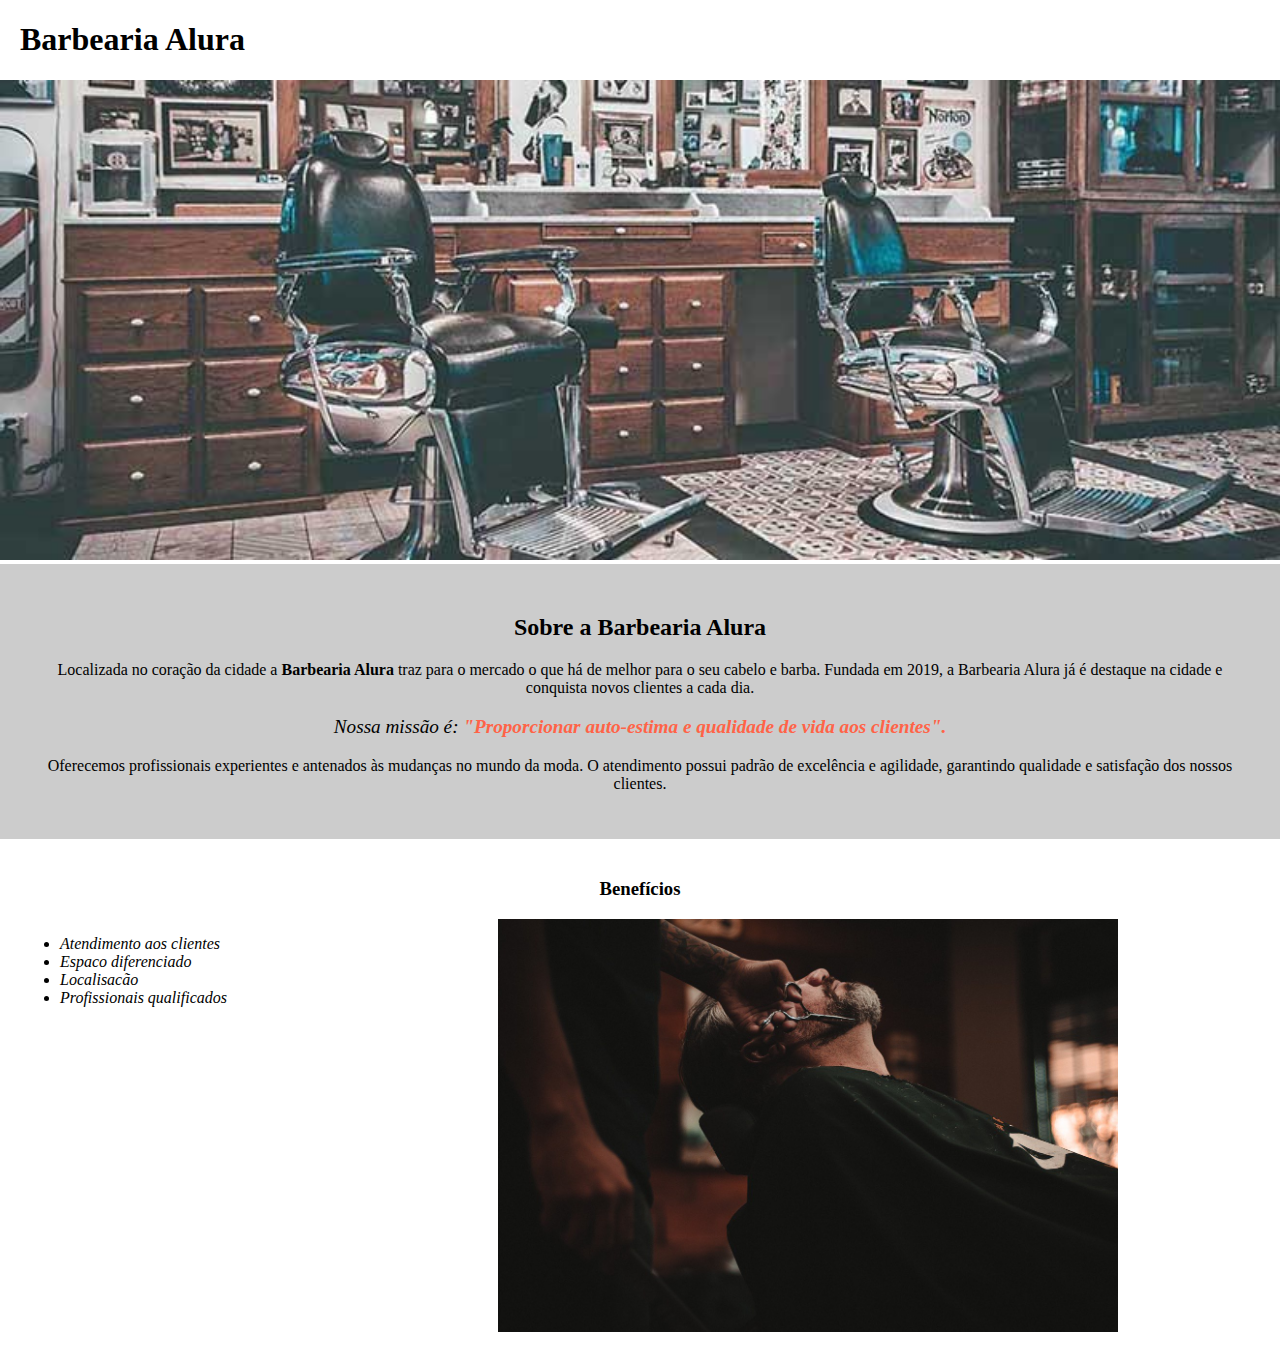
==== index.html @ ef92f108 "final" ====
<!DOCTYPE html>
<html lang="pt-br">
<head>
    <meta charset="UTF-8">
    <meta http-equiv="X-UA-Compatible" content="IE=edge">
    <meta name="viewport" content="width=device-width, initial-scale=1.0">
    <title>Barbearia Alura</title>
    <link rel="stylesheet" href="./style.css"/> 
</head>
<body>
    <header>
        <h1 class="titulo-principal">Barbearia Alura</h1>
    </header>

    <img id="banner" src="./banner.jpg" alt="banner"/>
    <div class="Principal">
        <h2 class="titulo-centralizado">Sobre a Barbearia Alura</h2>
        
        <p>
            Localizada no coração da cidade a <strong>Barbearia Alura</strong> traz para o mercado 
            o que há de melhor para o seu cabelo e barba. Fundada em 2019, a 
            Barbearia Alura já é destaque na cidade e conquista novos clientes a cada dia.
        </p>
        <p id="missao">
            <em>Nossa missão é: <strong>"Proporcionar auto-estima e qualidade de vida aos clientes". </strong></em>
        </p>
        <p>
            Oferecemos profissionais experientes e antenados às mudanças no mundo da moda. 
            O atendimento possui padrão de excelência e agilidade, garantindo qualidade e 
            satisfação dos nossos clientes.
        </p>
    </div>
    <div class="Beneficios">
        <h3 class="titulo-centralizado">Benefícios</h3>

        <ul class="">
            <li class="itens">Atendimento aos clientes</li>
            <li class="itens">Espaco diferenciado</li>
            <li class="itens">Localisacão</li>
            <li class="itens">Profissionais qualificados</li>
        </ul>

        <img src="./beneficios.jpg" class="imagemBeneficios"/>
    </div>

    
</body>
</html>
---- style.css ----
body{
    padding: 0;
    margin: 0;
}


#banner{
    width: 100%;
    padding: 0;
    margin: 0;
}


.titulo-principal{
    padding-left: 20px;
}

.Principal{
    background-color: #CCCCCC;
    padding: 30px;
}

.titulo-centralizado{
    text-align: center;
}

p{
    text-align: center;
}

#missao{
    font-size: 1.2rem;
}

em strong{
    color: tomato;
}

ul{
    display: inline-block;
    vertical-align: top;
    width: 20%;
    margin-right: 15%;
}

.itens{
    text-decoration: none;
    font-style: italic;
}


.Beneficios{
    background-color: #FFFFFF;
    padding: 20px;
}

.imagemBeneficios{
    width: 50%;
}
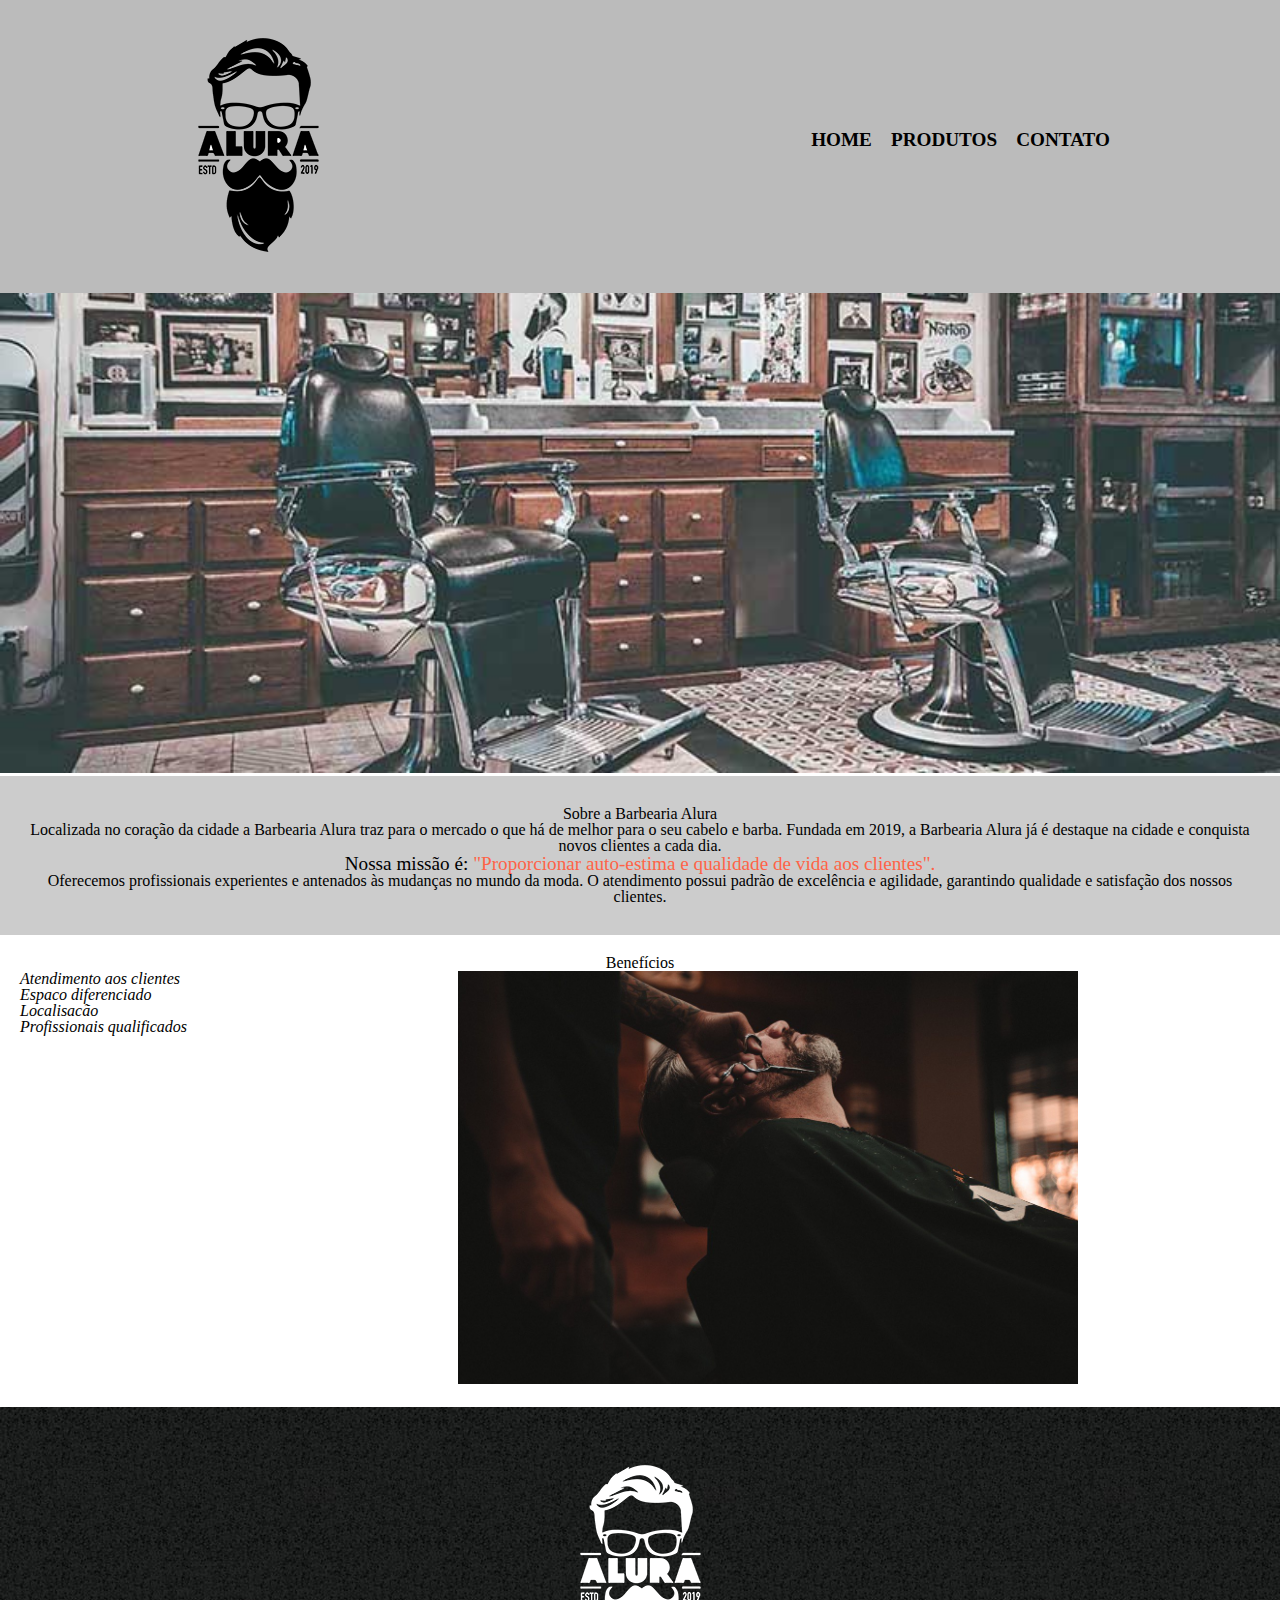
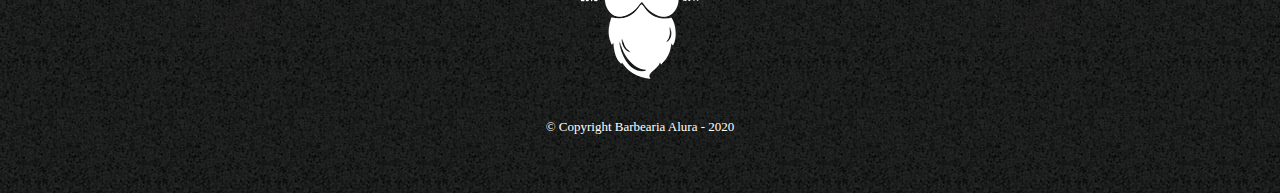
==== commit c36de82f: "finalProdutos" ====
--- a/index.html
+++ b/index.html
@@ -5,11 +5,26 @@
     <meta http-equiv="X-UA-Compatible" content="IE=edge">
     <meta name="viewport" content="width=device-width, initial-scale=1.0">
     <title>Barbearia Alura</title>
+    
+    <link rel="stylesheet" href="./reset.css"/>
     <link rel="stylesheet" href="./style.css"/> 
+    <link rel="stylesheet" href="./produtos.css"/>
 </head>
 <body>
     <header>
-        <h1 class="titulo-principal">Barbearia Alura</h1>
+        <div class="caixa">
+            <h1>
+                <img src="./logo.png"/> 
+            </h1>
+
+            <nav>
+                <ul class="navegacao">
+                    <li><a href="index.html">Home</a></li>
+                    <li><a href="produtos.html">Produtos</a></li>
+                    <li><a href="contato.html">Contato</a></li>
+                </ul>
+            </nav>
+        </div>
     </header>
 
     <img id="banner" src="./banner.jpg" alt="banner"/>
@@ -33,7 +48,7 @@
     <div class="Beneficios">
         <h3 class="titulo-centralizado">Benefícios</h3>
 
-        <ul class="">
+        <ul class="ListaB">
             <li class="itens">Atendimento aos clientes</li>
             <li class="itens">Espaco diferenciado</li>
             <li class="itens">Localisacão</li>
@@ -43,6 +58,9 @@
         <img src="./beneficios.jpg" class="imagemBeneficios"/>
     </div>
 
-    
+    <footer>
+        <img src="./logo-branco.png"/>
+        <p class="copyright">&copy; Copyright Barbearia Alura - 2020</p>
+    </footer>
 </body>
 </html>--- a/style.css
+++ b/style.css
@@ -36,7 +36,7 @@
     color: tomato;
 }
 
-ul{
+.ListaB{
     display: inline-block;
     vertical-align: top;
     width: 20%;
--- a/produtos.css
+++ b/produtos.css
@@ -0,0 +1,99 @@
+body{
+    margin: 0;
+    padding: 0;
+}
+
+.caixa{
+    width: 940px;
+    position: relative;
+    margin: 0 auto;
+}
+
+nav{
+    position: absolute;
+    top: 110px;
+    right: 0;
+}
+
+header{
+    background-color: #BBBBBB;
+    padding: 20px 0;
+}
+
+nav li{
+    display: inline;
+    margin: 0 0 0 15px;
+}
+
+nav a{
+    text-transform: uppercase;
+    text-decoration: none;
+    color: #000000;
+    font-weight: bold;
+    font-size: 1.2rem;
+}
+
+nav a:hover{
+    color: #C78C19;
+    text-decoration: underline;
+}
+
+.produtos{
+    width: 940px;
+    margin: 0 auto;
+    padding: 50px 0;
+}
+
+.produtos li{
+    display: inline-block;
+    text-align: center;
+    width: 30%;
+    vertical-align: top;
+    margin: 0 1.5%;
+    box-sizing: border-box;
+    padding: 30px 20px;
+    border: 2px solid #000000;
+    border-radius: 10px;
+}
+
+.produtos li:hover{
+    border: 2px solid #C78C19;
+}
+
+.produtos li:hover h2{
+    font-size: 32px;
+}
+
+.produtos li:active{
+    border: 2px solid #c71919;
+    
+}
+
+.produtos h2{
+    font-size: 30px;
+    font-weight: bold;
+}
+
+
+.descricaoproduto{
+    font-size: 18px;
+}
+
+.precoproduto{
+    font-size: 22px;
+    font-weight: bold;
+    margin: 10px 0 0 0;
+}
+
+footer{
+    background-image: url("./bg.jpg");
+    text-align: center;
+    padding: 40px 0;
+}
+
+
+.copyright{
+    color: #FFFFFF;
+    font-size: 13px;
+    margin: 20px 0;
+}
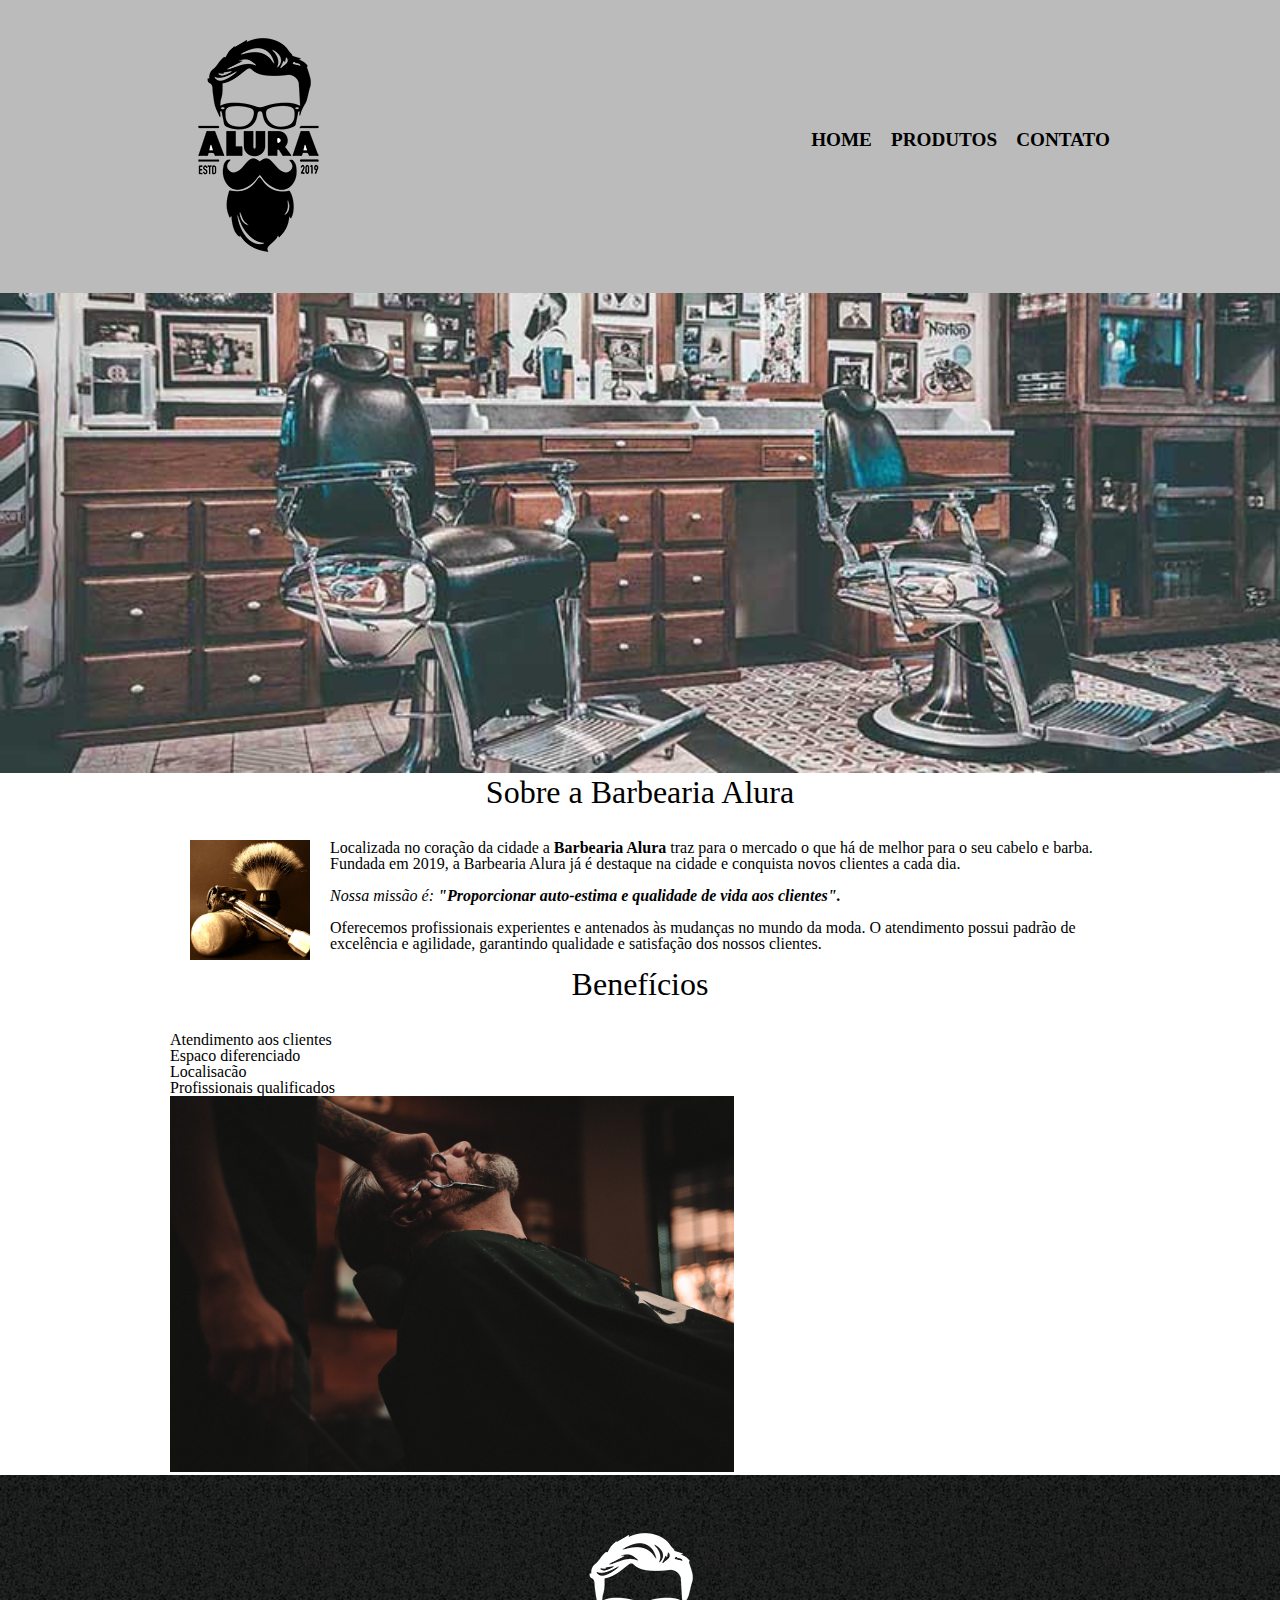
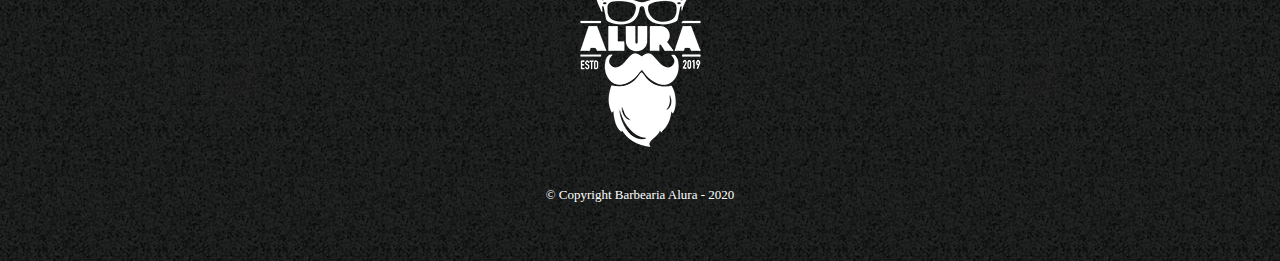
==== commit c3ebb946: "modulo4" ====
--- a/index.html
+++ b/index.html
@@ -7,8 +7,7 @@
     <title>Barbearia Alura</title>
     
     <link rel="stylesheet" href="./reset.css"/>
-    <link rel="stylesheet" href="./style.css"/> 
-    <link rel="stylesheet" href="./produtos.css"/>
+    <link rel="stylesheet" href="./style.css"/>
 </head>
 <body>
     <header>
@@ -27,39 +26,46 @@
         </div>
     </header>
 
-    <img id="banner" src="./banner.jpg" alt="banner"/>
-    <div class="Principal">
-        <h2 class="titulo-centralizado">Sobre a Barbearia Alura</h2>
-        
-        <p>
-            Localizada no coração da cidade a <strong>Barbearia Alura</strong> traz para o mercado 
-            o que há de melhor para o seu cabelo e barba. Fundada em 2019, a 
-            Barbearia Alura já é destaque na cidade e conquista novos clientes a cada dia.
-        </p>
-        <p id="missao">
-            <em>Nossa missão é: <strong>"Proporcionar auto-estima e qualidade de vida aos clientes". </strong></em>
-        </p>
-        <p>
-            Oferecemos profissionais experientes e antenados às mudanças no mundo da moda. 
-            O atendimento possui padrão de excelência e agilidade, garantindo qualidade e 
-            satisfação dos nossos clientes.
-        </p>
-    </div>
-    <div class="Beneficios">
-        <h3 class="titulo-centralizado">Benefícios</h3>
+    
+    <img class="banner" src="./banner.jpg" alt="Logo da Barbearia Alura"/>
 
-        <ul class="ListaB">
-            <li class="itens">Atendimento aos clientes</li>
-            <li class="itens">Espaco diferenciado</li>
-            <li class="itens">Localisacão</li>
-            <li class="itens">Profissionais qualificados</li>
-        </ul>
+    <main>
+        <section class="Principal">
+            <h2 class="titulo-principal">Sobre a Barbearia Alura</h2>
 
-        <img src="./beneficios.jpg" class="imagemBeneficios"/>
-    </div>
+            <img class="utensilios" src="utensilios.jpg" alt="Utensilios da Barbearia Alura"/>
+            
+            <p>
+                Localizada no coração da cidade a <strong>Barbearia Alura</strong> traz para o mercado 
+                o que há de melhor para o seu cabelo e barba. Fundada em 2019, a 
+                Barbearia Alura já é destaque na cidade e conquista novos clientes a cada dia.
+            </p>
+            <p id="missao">
+                <em>Nossa missão é: <strong>"Proporcionar auto-estima e qualidade de vida aos clientes". </strong></em>
+            </p>
+            <p>
+                Oferecemos profissionais experientes e antenados às mudanças no mundo da moda. 
+                O atendimento possui padrão de excelência e agilidade, garantindo qualidade e 
+                satisfação dos nossos clientes.
+            </p>
+
+        </section>
+        <section class="Beneficios">
+            <h3 class="titulo-principal">Benefícios</h3>
+
+            <ul class="ListaB">
+                <li class="itens">Atendimento aos clientes</li>
+                <li class="itens">Espaco diferenciado</li>
+                <li class="itens">Localisacão</li>
+                <li class="itens">Profissionais qualificados</li>
+            </ul>
+
+            <img src="./beneficios.jpg" class="imagemBeneficios"/>
+        </section>
+    </main>
 
     <footer>
-        <img src="./logo-branco.png"/>
+        <img src="./logo-branco.png" alt="Logo da Barbearia Alura"/>
         <p class="copyright">&copy; Copyright Barbearia Alura - 2020</p>
     </footer>
 </body>
--- a/style.css
+++ b/style.css
@@ -1,59 +1,196 @@
 body{
+    margin: 0;
     padding: 0;
-    margin: 0;
+}
+
+.caixa{
+    width: 940px;
+    position: relative;
+    margin: 0 auto;
+}
+
+nav{
+    position: absolute;
+    top: 110px;
+    right: 0;
+}
+
+header{
+    background-color: #BBBBBB;
+    padding: 20px 0;
+}
+
+nav li{
+    display: inline;
+    margin: 0 0 0 15px;
+}
+
+nav a{
+    text-transform: uppercase;
+    text-decoration: none;
+    color: #000000;
+    font-weight: bold;
+    font-size: 1.2rem;
+}
+
+nav a:hover{
+    color: #C78C19;
+    text-decoration: underline;
+}
+
+.produtos{
+    width: 940px;
+    margin: 0 auto;
+    padding: 50px 0;
+}
+
+.produtos li{
+    display: inline-block;
+    text-align: center;
+    width: 30%;
+    vertical-align: top;
+    margin: 0 1.5%;
+    box-sizing: border-box;
+    padding: 30px 20px;
+    border: 2px solid #000000;
+    border-radius: 10px;
+}
+
+.produtos li:hover{
+    border: 2px solid #C78C19;
+}
+
+.produtos li:hover h2{
+    font-size: 32px;
+}
+
+.produtos li:active{
+    border: 2px solid #c71919;
+    
+}
+
+.produtos h2{
+    font-size: 30px;
+    font-weight: bold;
 }
 
 
-#banner{
-    width: 100%;
-    padding: 0;
-    margin: 0;
+.descricaoproduto{
+    font-size: 18px;
+}
+
+.precoproduto{
+    font-size: 22px;
+    font-weight: bold;
+    margin: 10px 0 0 0;
+}
+
+footer{
+    background-image: url("./bg.jpg");
+    text-align: center;
+    padding: 40px 0;
 }
 
 
-.titulo-principal{
-    padding-left: 20px;
+.copyright{
+    color: #FFFFFF;
+    font-size: 13px;
+    margin: 20px 0;
 }
 
-.Principal{
-    background-color: #CCCCCC;
-    padding: 30px;
+main{
+    width: 940px;
+    margin: 0 auto;
 }
 
-.titulo-centralizado{
-    text-align: center;
+form{
+    margin: 40px 0;
 }
 
-p{
-    text-align: center;
+form label, form legend{
+    display: block;
+    font-size: 20px;
+    margin: 0 0 10px;
 }
 
-#missao{
-    font-size: 1.2rem;
+.input-padrao{
+    display: block;
+    margin: 0 0 20px;
+    padding: 10px 25px;
+    width: 50%;
 }
 
-em strong{
-    color: tomato;
+.checkbox{
+    margin: 20px 0;
 }
 
-.ListaB{
-    display: inline-block;
-    vertical-align: top;
-    width: 20%;
-    margin-right: 15%;
+.enviar{
+    width: 40%;
+    padding: 15px 0;
+    background-color: orange;
+    color: white;
+    font-weight: bold;
+    font-size: 18px;
+    border: none;
+    border-radius: 5px;
+    transition: 1s all;
+    cursor: pointer;
 }
 
-.itens{
-    text-decoration: none;
+.enviar:hover{
+    background-color: darkorange;
+    transform: scale(1.2);
+    
+}
+
+table{
+    margin: 20px 0 40px;
+}
+
+thead{
+    background-color: #555555;
+    color: white;
+    font-weight: bold;
+}
+
+td, th{
+    border: 1px solid #000;
+    padding: 8px 15px ;
+}
+
+/* css Home */
+.banner{
+    width: 100%;
+}
+
+.titulo-principal{
+    text-align: center;
+    font-size: 2em;
+    margin: 0 0 1em;
+    clear: left;
+}
+
+.Principal p{
+    margin: 0 0 1em;
+}
+
+
+.Principal strong{
+    font-weight: bold;
+}
+
+
+.Principal em{
     font-style: italic;
 }
 
-
-.Beneficios{
-    background-color: #FFFFFF;
-    padding: 20px;
+.imagemBeneficios{
+    width: 60%;
 }
 
-.imagemBeneficios{
-    width: 50%;
-}+.utensilios{
+    width: 120px;
+    float: left;
+    margin: 0 20px 0 20px;
+}
+
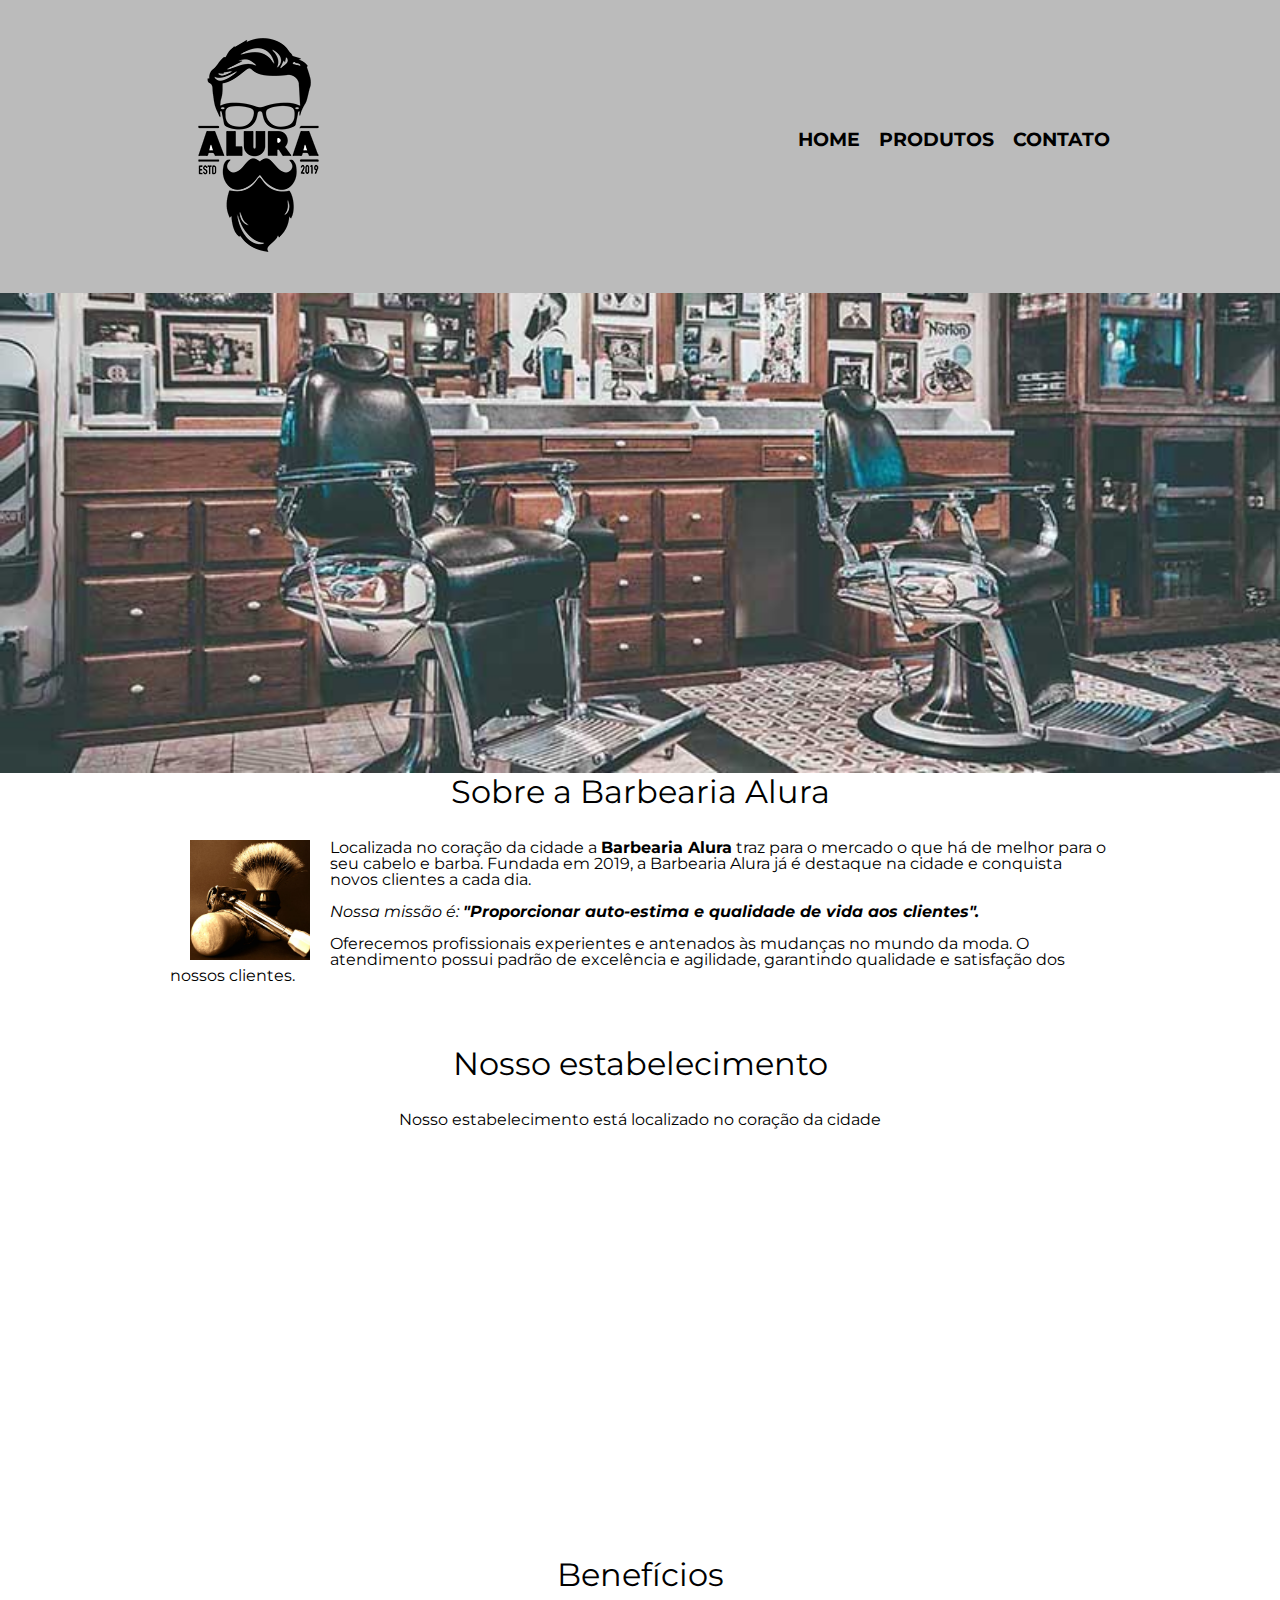
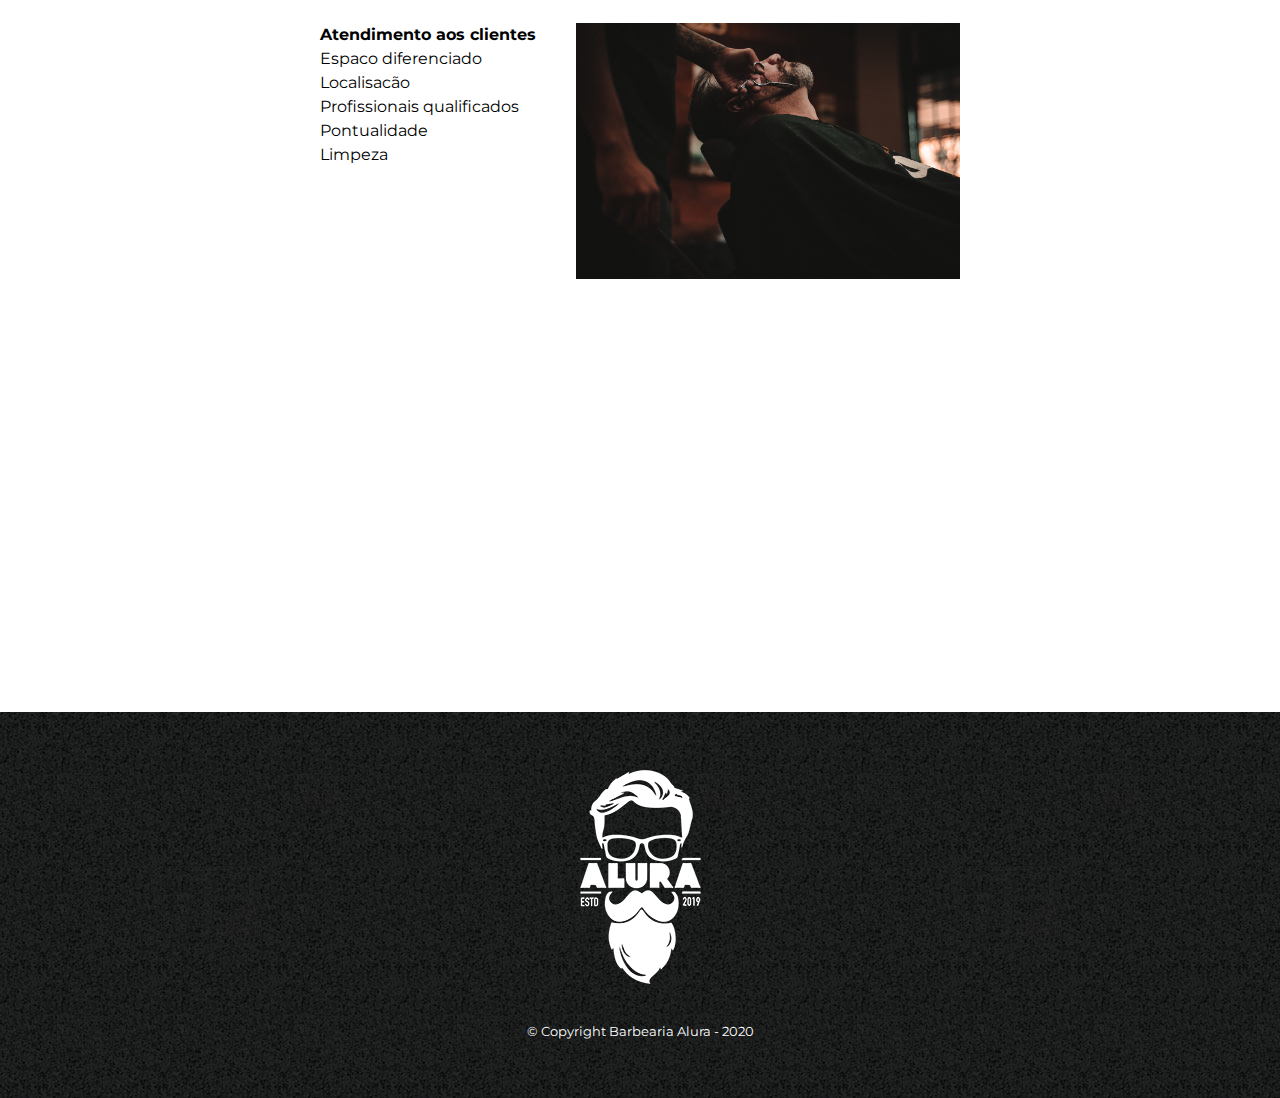
==== commit 08c0e11e: "mapa" ====
--- a/index.html
+++ b/index.html
@@ -8,6 +8,11 @@
     
     <link rel="stylesheet" href="./reset.css"/>
     <link rel="stylesheet" href="./style.css"/>
+
+    <link rel="preconnect" href="https://fonts.googleapis.com">
+    <link rel="preconnect" href="https://fonts.gstatic.com" crossorigin>
+    <link href="https://fonts.googleapis.com/css2?family=Montserrat:ital,wght@0,100;0,200;0,300;0,400;0,500;0,600;0,700;0,800;0,900;1,100;1,200;1,300;1,400;1,500;1,600;1,700;1,800;1,900&display=swap" rel="stylesheet">
+
 </head>
 <body>
     <header>
@@ -50,17 +55,26 @@
             </p>
 
         </section>
+        <section class="mapa">
+            <h3 class="titulo-principal">Nosso estabelecimento</h3>
+            <p>Nosso estabelecimento está localizado no coração da cidade</p>
+            <iframe src="https://www.google.com/maps/embed?pb=!1m18!1m12!1m3!1d117043.91630368146!2d-46.69370505097553!3d-23.546080397075375!2m3!1f0!2f0!3f0!3m2!1i1024!2i768!4f13.1!3m3!1m2!1s0x94ce5a2b2ed7f3a1%3A0xab35da2f5ca62674!2sCaelum%20-%20Escola%20de%20Tecnologia!5e0!3m2!1spt-BR!2sbr!4v1640694886110!5m2!1spt-BR!2sbr" width="100%" height="300" style="border:0;" allowfullscreen="" loading="lazy"></iframe>
+        </section>
         <section class="Beneficios">
             <h3 class="titulo-principal">Benefícios</h3>
-
-            <ul class="ListaB">
-                <li class="itens">Atendimento aos clientes</li>
-                <li class="itens">Espaco diferenciado</li>
-                <li class="itens">Localisacão</li>
-                <li class="itens">Profissionais qualificados</li>
-            </ul>
-
-            <img src="./beneficios.jpg" class="imagemBeneficios"/>
+            <div class="conteudo-beneficios">
+                <ul class="Lista-Beneficio">
+                    <li class="itens">Atendimento aos clientes</li>
+                    <li class="itens">Espaco diferenciado</li>
+                    <li class="itens">Localisacão</li>
+                    <li class="itens">Profissionais qualificados</li>
+                    <li class="itens">Pontualidade</li>
+                    <li class="itens">Limpeza</li>
+                </ul><img src="./beneficios.jpg" class="imagem-Beneficios"/>
+            </div>
+            <div class="video">
+                <iframe width="560" height="315" src="https://www.youtube.com/embed/wcVVXUV0YUY" frameborder="0" allow="accelerometer; autoplay; encrypted-media; gyroscope; picture-in-picture" allowfullscreen></iframe>
+            </div>
         </section>
     </main>
 
--- a/style.css
+++ b/style.css
@@ -1,6 +1,7 @@
 body{
     margin: 0;
     padding: 0;
+    font-family: 'Montserrat', sans-serif;
 }
 
 .caixa{
@@ -184,7 +185,7 @@
     font-style: italic;
 }
 
-.imagemBeneficios{
+.imagem-Beneficios{
     width: 60%;
 }
 
@@ -194,3 +195,43 @@
     margin: 0 20px 0 20px;
 }
 
+.mapa{
+    padding: 3em 0;
+
+}
+
+
+.mapa p{
+    margin: 0 0 2em;
+    text-align: center;
+}
+
+.video{
+    width: 560px;
+    margin: 2em auto;
+
+}
+
+.Beneficios{
+    padding: 3em 0;
+}
+
+.conteudo-beneficios{
+    width: 640px;
+    margin: 0 auto;
+    
+}
+
+.Lista-Beneficio{
+    width: 40%;
+    display: inline-block;
+    vertical-align: top;
+}
+
+.itens{
+    line-height: 1.5;
+}
+
+.itens:first-child{
+    font-weight: bold;
+}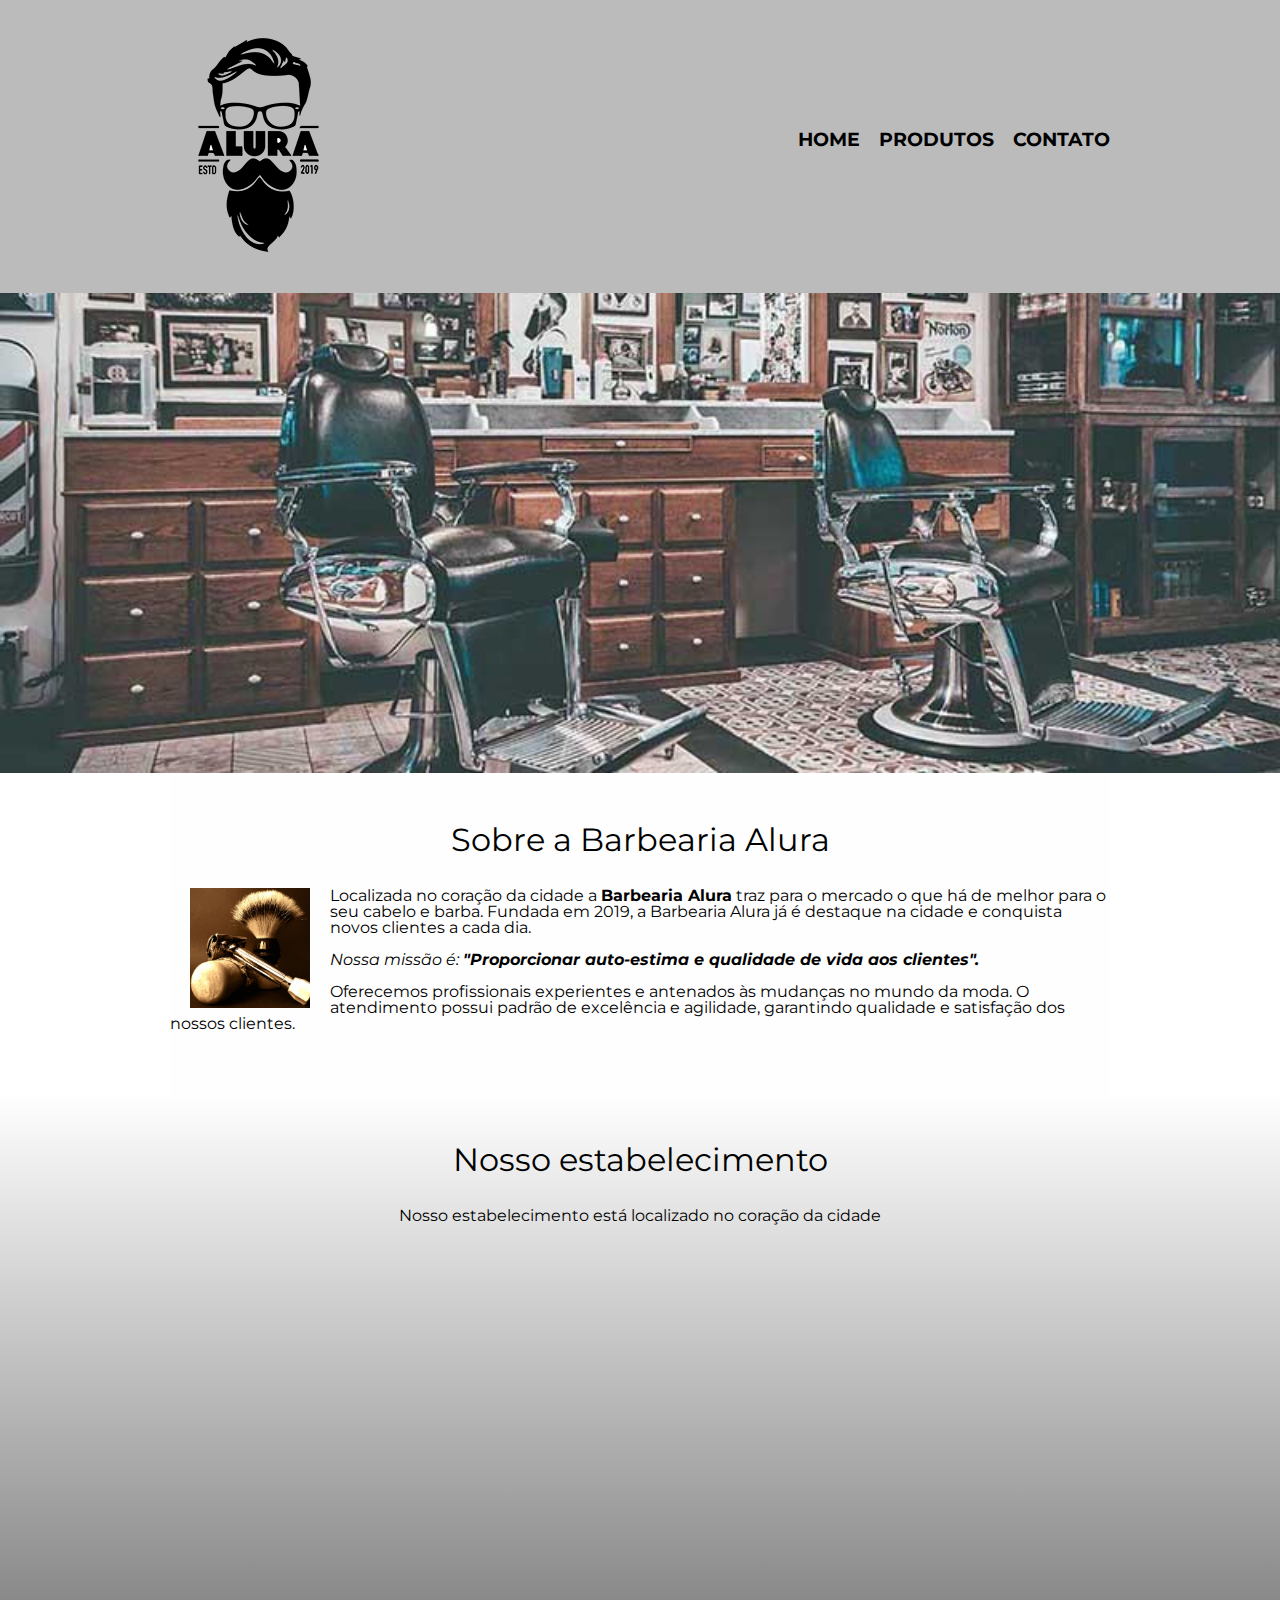
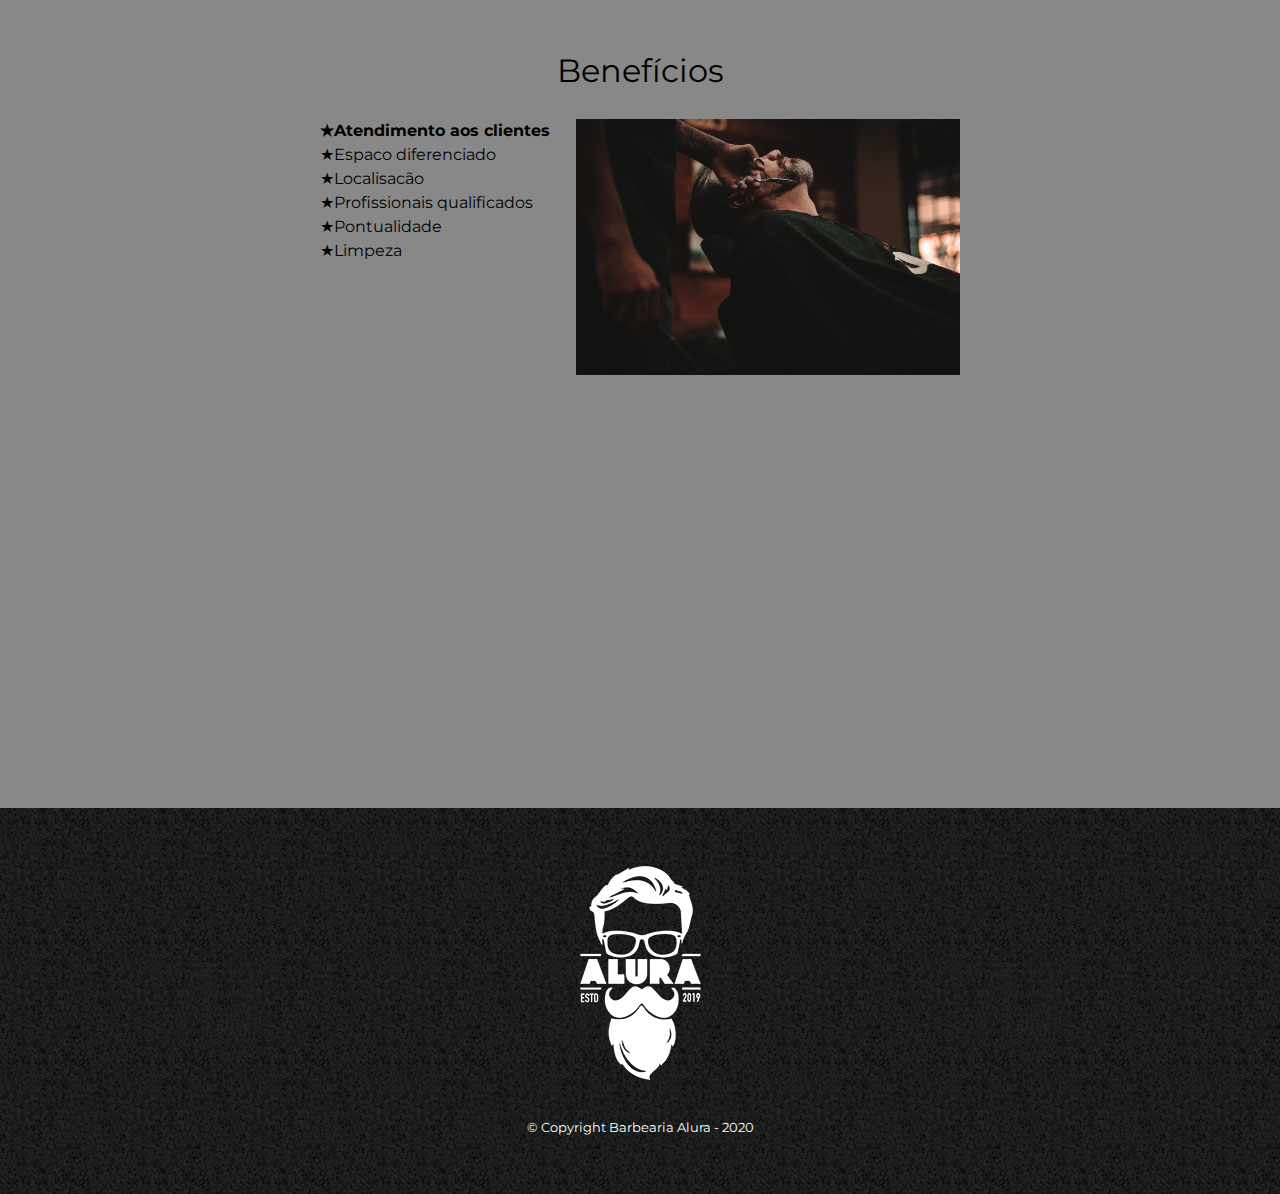
==== commit 21963983: "novo" ====
--- a/index.html
+++ b/index.html
@@ -35,6 +35,7 @@
     <img class="banner" src="./banner.jpg" alt="Logo da Barbearia Alura"/>
 
     <main>
+       
         <section class="Principal">
             <h2 class="titulo-principal">Sobre a Barbearia Alura</h2>
 
@@ -58,7 +59,9 @@
         <section class="mapa">
             <h3 class="titulo-principal">Nosso estabelecimento</h3>
             <p>Nosso estabelecimento está localizado no coração da cidade</p>
-            <iframe src="https://www.google.com/maps/embed?pb=!1m18!1m12!1m3!1d117043.91630368146!2d-46.69370505097553!3d-23.546080397075375!2m3!1f0!2f0!3f0!3m2!1i1024!2i768!4f13.1!3m3!1m2!1s0x94ce5a2b2ed7f3a1%3A0xab35da2f5ca62674!2sCaelum%20-%20Escola%20de%20Tecnologia!5e0!3m2!1spt-BR!2sbr!4v1640694886110!5m2!1spt-BR!2sbr" width="100%" height="300" style="border:0;" allowfullscreen="" loading="lazy"></iframe>
+            <div class="mapa-conteudo">
+                <iframe src="https://www.google.com/maps/embed?pb=!1m18!1m12!1m3!1d117043.91630368146!2d-46.69370505097553!3d-23.546080397075375!2m3!1f0!2f0!3f0!3m2!1i1024!2i768!4f13.1!3m3!1m2!1s0x94ce5a2b2ed7f3a1%3A0xab35da2f5ca62674!2sCaelum%20-%20Escola%20de%20Tecnologia!5e0!3m2!1spt-BR!2sbr!4v1640694886110!5m2!1spt-BR!2sbr" width="100%" height="300" style="border:0;" allowfullscreen="" loading="lazy"></iframe>
+            </div>
         </section>
         <section class="Beneficios">
             <h3 class="titulo-principal">Benefícios</h3>
--- a/style.css
+++ b/style.css
@@ -100,8 +100,7 @@
 }
 
 main{
-    width: 940px;
-    margin: 0 auto;
+ 
 }
 
 form{
@@ -171,6 +170,24 @@
     clear: left;
 }
 
+/*
+.titulo-principal:first-letter{
+    font-weight: bold;
+}
+
+.titulo-principal::before{
+    content: "[ ";
+}
+.titulo-principal::after{
+    content: " ]";
+}
+*/
+
+.itens::before{
+    content: "★";
+}
+
+
 .Principal p{
     margin: 0 0 1em;
 }
@@ -197,9 +214,14 @@
 
 .mapa{
     padding: 3em 0;
-
-}
-
+    background: linear-gradient(#FEFEFE,#888888);
+    
+}
+
+.mapa-conteudo{
+    width: 940px;
+    margin: 0 auto;
+}
 
 .mapa p{
     margin: 0 0 2em;
@@ -214,6 +236,7 @@
 
 .Beneficios{
     padding: 3em 0;
+    background-color: #888888;
 }
 
 .conteudo-beneficios{
@@ -234,4 +257,30 @@
 
 .itens:first-child{
     font-weight: bold;
-}+}
+
+.Principal{
+    padding: 3em 0;
+    background-color: #FEFEFE;
+    width: 940px;
+    margin: 0 auto;
+}
+
+/*
+main > p{
+    background-color: blue;
+}
+
+img + p{
+    background-color: blueviolet;
+}
+
+img ~ p{
+    background-color: chocolate;
+}
+
+.Principal p:not(#missao){
+    background-color: darkgoldenrod;
+}
+*/
+
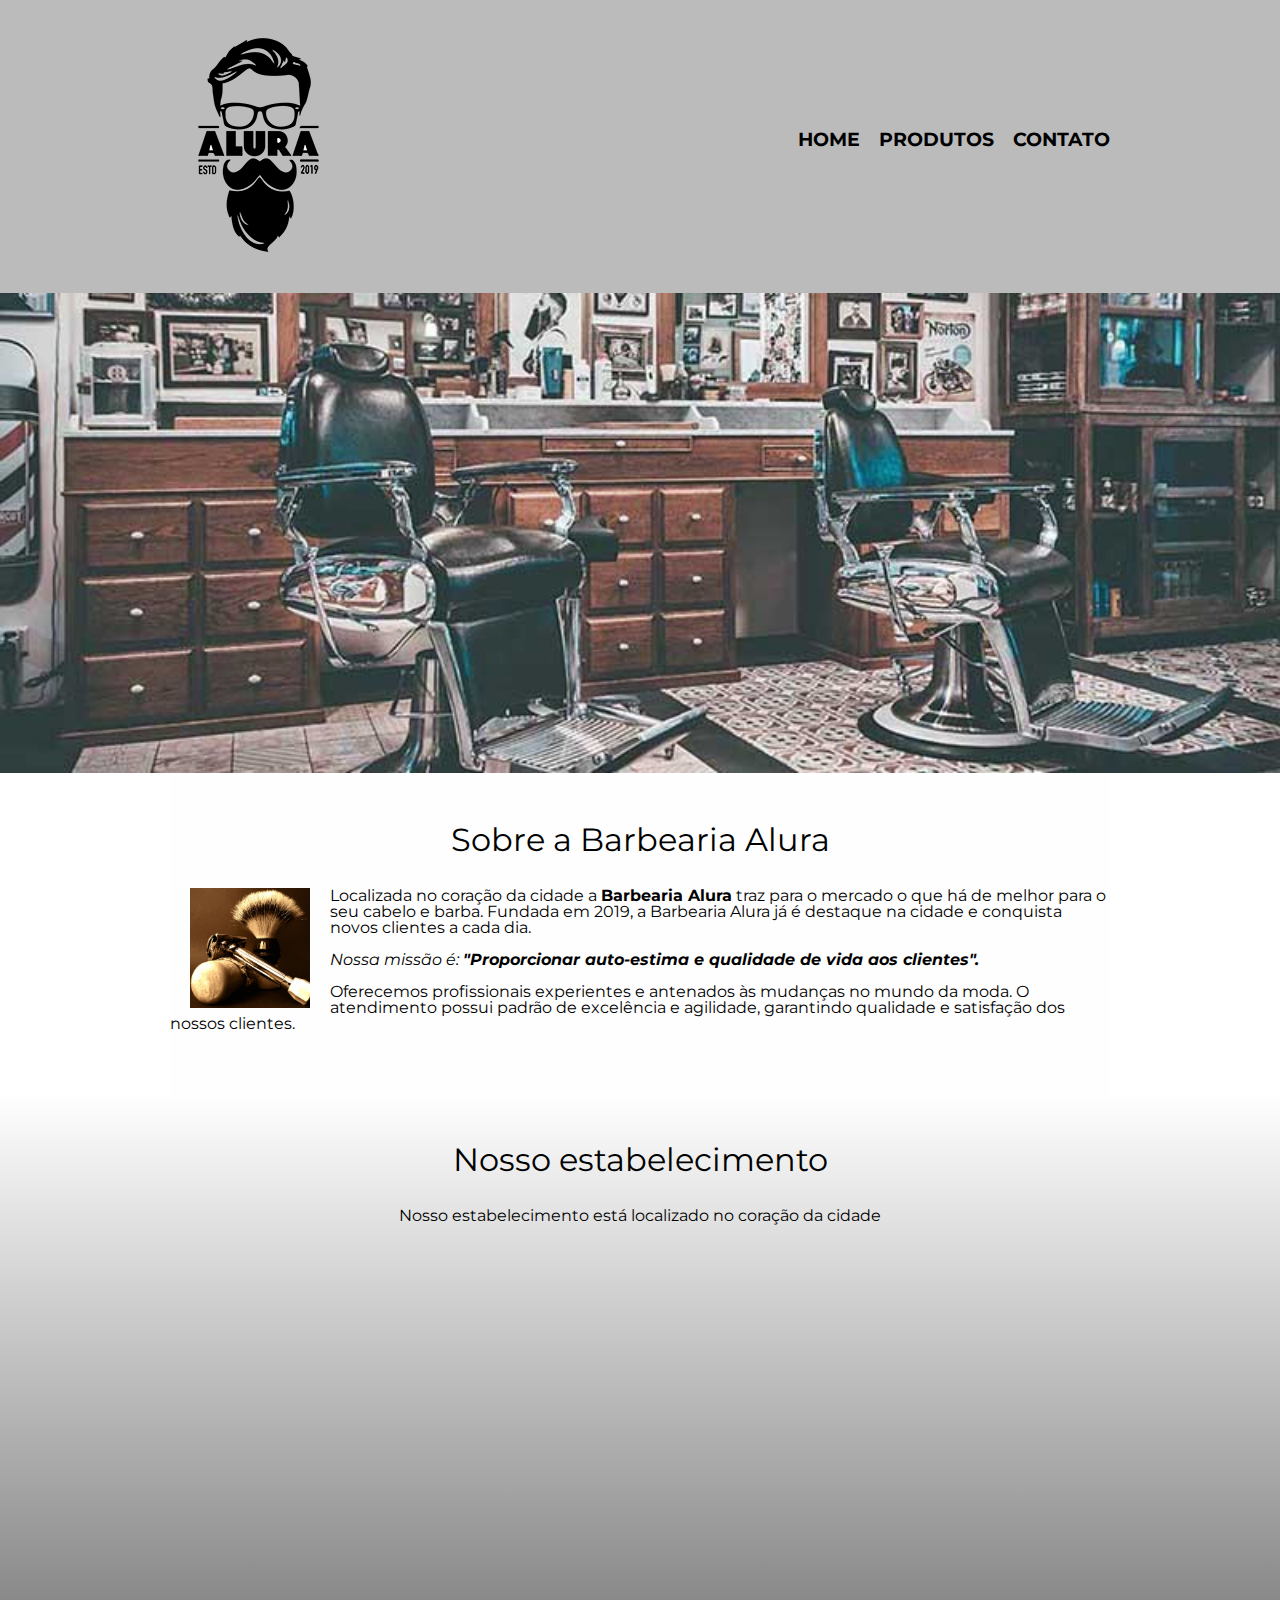
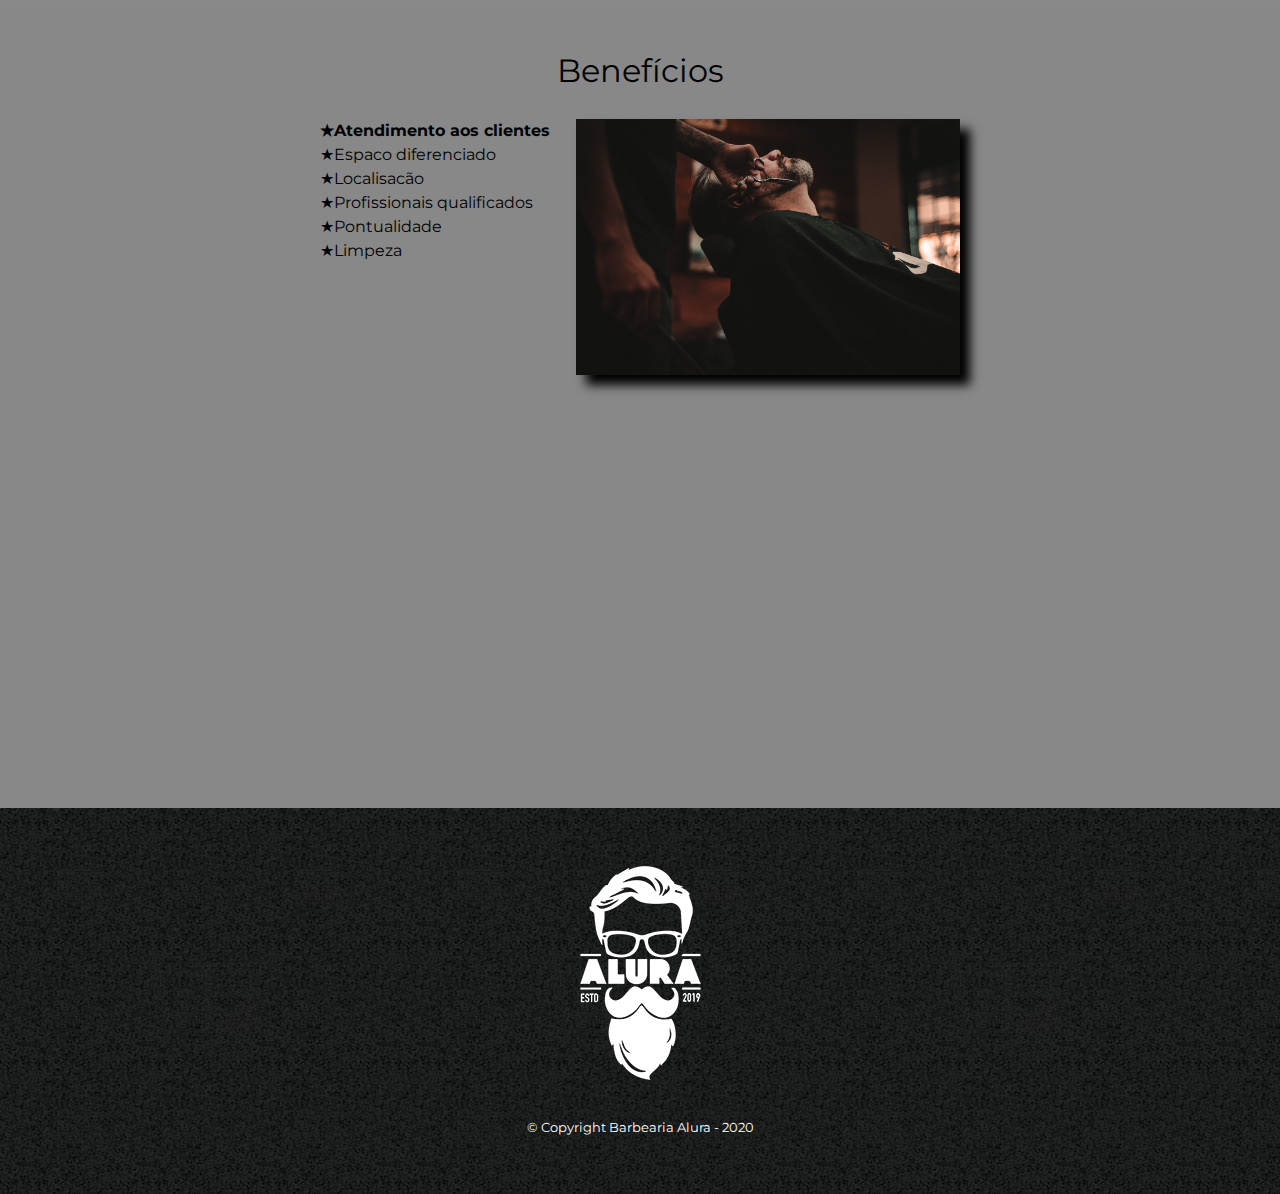
==== commit 447b9518: "novo" ====
--- a/index.html
+++ b/index.html
@@ -2,6 +2,7 @@
 <html lang="pt-br">
 <head>
     <meta charset="UTF-8">
+    <meta name="viewport" content="width=device-width">
     <meta http-equiv="X-UA-Compatible" content="IE=edge">
     <meta name="viewport" content="width=device-width, initial-scale=1.0">
     <title>Barbearia Alura</title>
--- a/style.css
+++ b/style.css
@@ -168,7 +168,11 @@
     font-size: 2em;
     margin: 0 0 1em;
     clear: left;
-}
+    color: rgba(0, 0, 0);
+    
+}
+
+
 
 /*
 .titulo-principal:first-letter{
@@ -204,7 +208,15 @@
 
 .imagem-Beneficios{
     width: 60%;
-}
+    opacity: 1;
+    transition: 400ms;
+    box-shadow: 10px 10px 10px #000000;
+}
+
+.imagem-Beneficios:hover{
+    opacity: 0.3;
+}
+
 
 .utensilios{
     width: 120px;
@@ -284,3 +296,9 @@
 }
 */
 
+
+@media screen and (max-width: 480px) {
+    body{
+        background-color: red;
+        }
+    } 